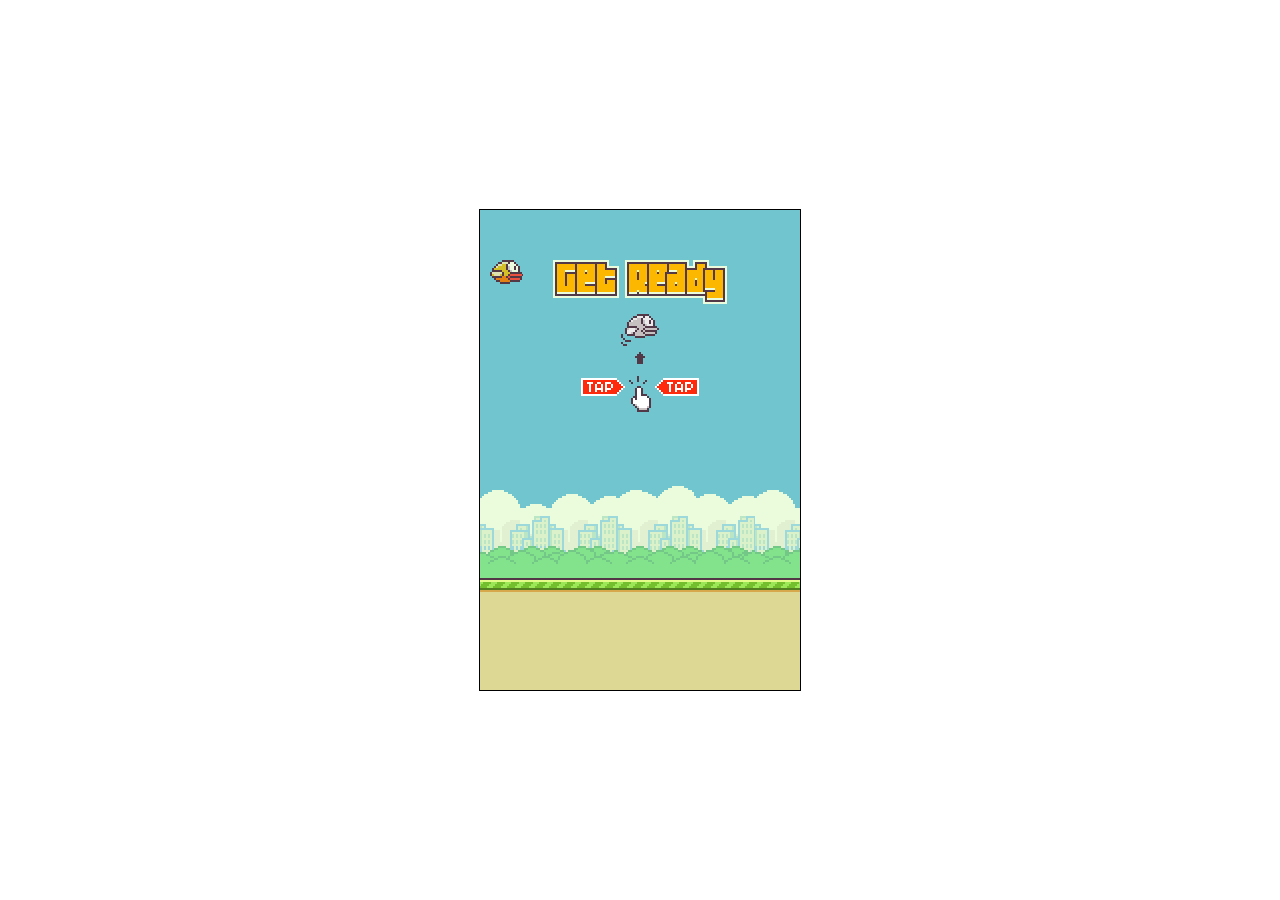
==== flappy-bird/index.html @ 54d9829c ":sparkles: feat: create flappy bird game" ====
<!DOCTYPE html>
<html lang="en">
<head>
  <meta charset="UTF-8" />
  
  <link rel="preconnect" href="https://fonts.gstatic.com" />
  
  <meta name="viewport" content="width=device-width, initial-scale=1.0" />

  <link href="https://fonts.googleapis.com/css2?family=VT323&display=swap" rel="stylesheet" />

  <link rel="stylesheet" href="./global.css">
  
  <title>Document</title>
</head>
<body>
  <canvas id="game-canvas" width="320" height="480"></canvas>
  
  <script src="./main.js"></script>
</body>
</html>
---- flappy-bird/global.css ----
*, *::before, *::after {
    margin: 0;
    padding: 0;

    box-sizing: border-box;

    -webkit-font-smoothing: antialiased;
    -moz-osx-font-smoothing: grayscale;
}

body, html {
    width: 100%;
    height: 100%;
}

body {
    display: flex;
    justify-content: center;
    align-items: center;
}

canvas {
    border: 1px solid #000;
    display: block;
    margin: 0 auto;
}
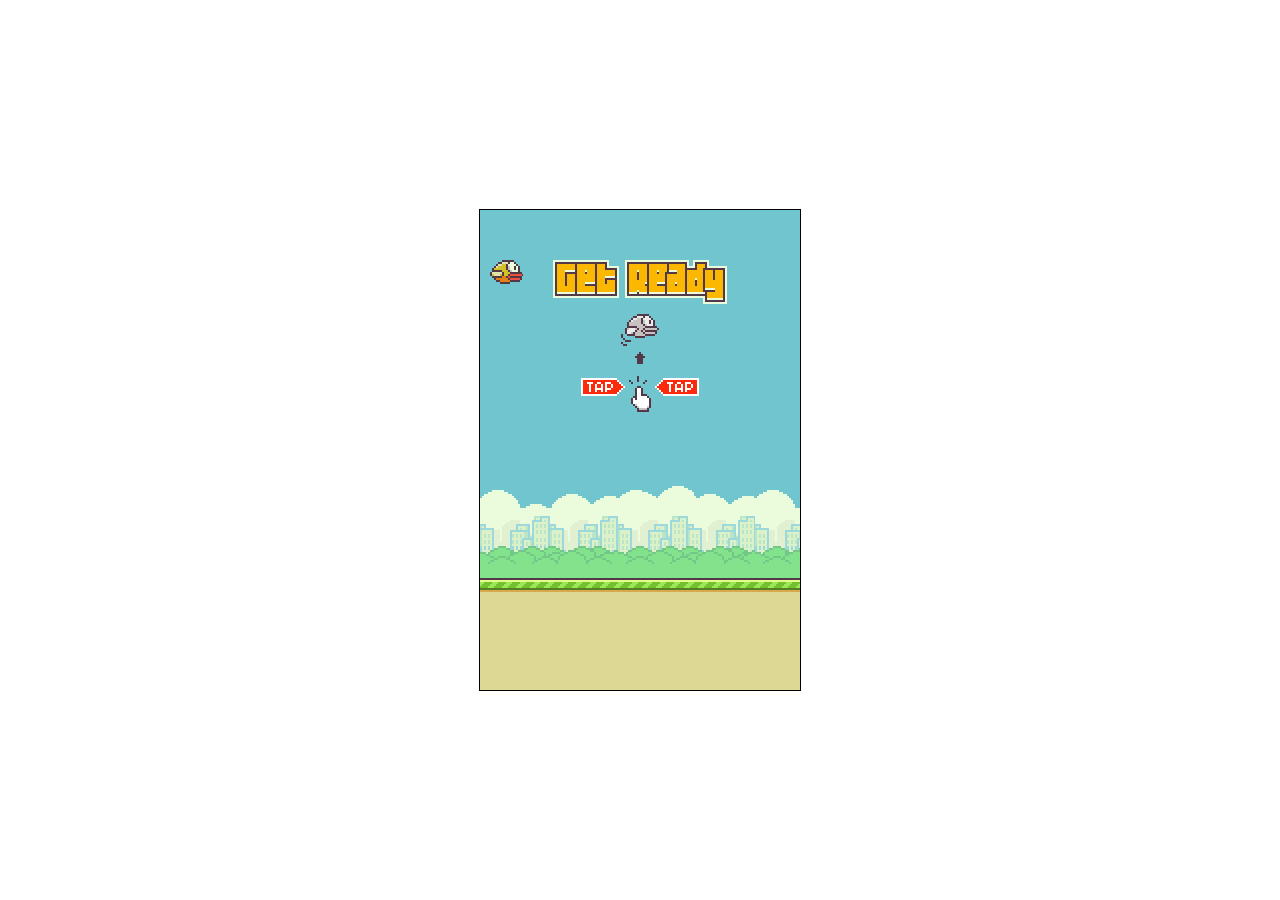
==== commit 79681479: ":sparkles: feat: changed flappy bird document title" ====
--- a/flappy-bird/index.html
+++ b/flappy-bird/index.html
@@ -11,7 +11,7 @@
 
   <link rel="stylesheet" href="./global.css">
   
-  <title>Document</title>
+  <title>Flappy bird</title>
 </head>
 <body>
   <canvas id="game-canvas" width="320" height="480"></canvas>
